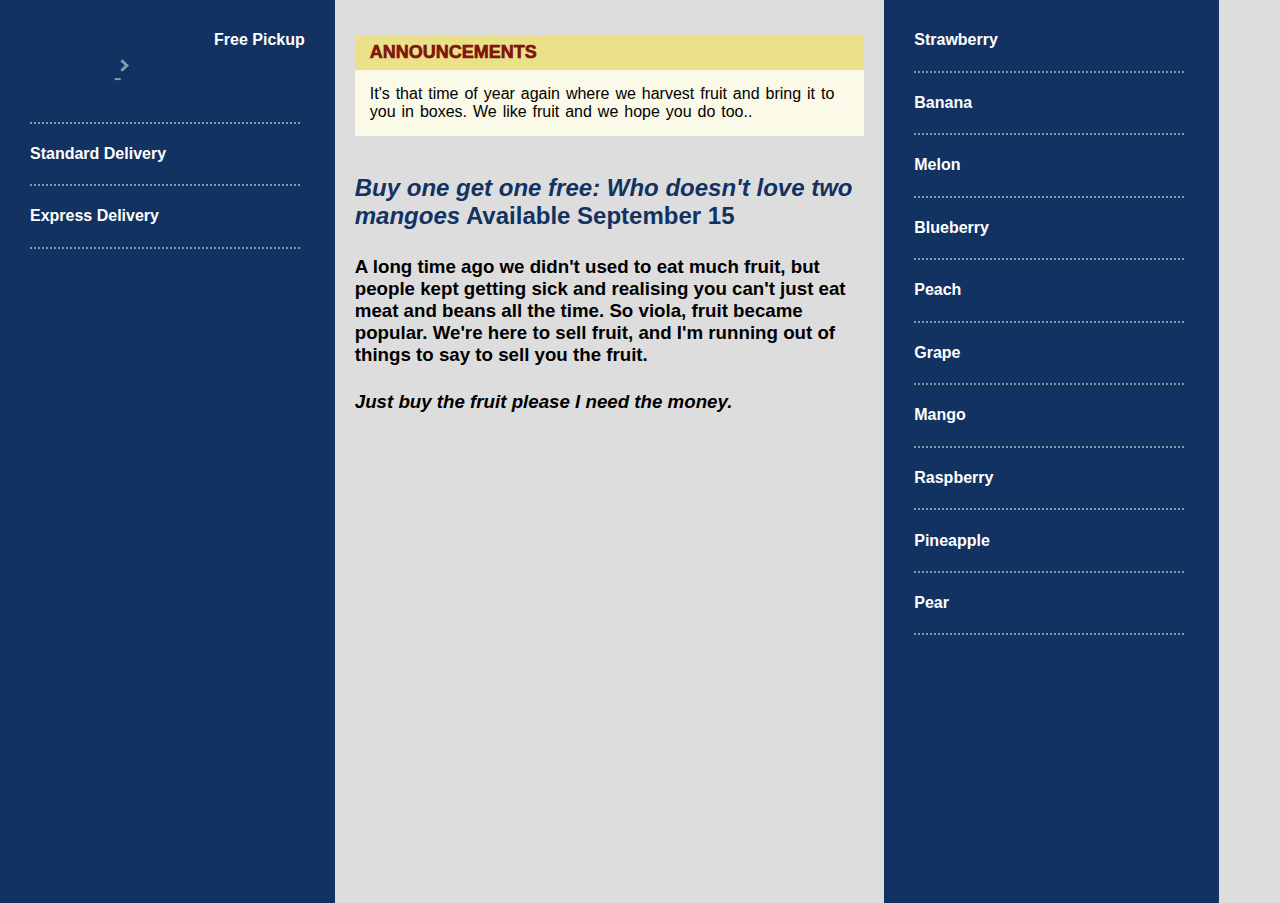
==== task1/index.html @ 1a3171ea "keep track" ====
<!DOCTYPE html>
<html lang="en">
<head>
  <meta charset="UTF-8">
  <meta name="viewport" content="width=device-width, initial-scale=1.0">
  <title>Task1</title>
  <link rel="stylesheet" href="index.css">
</head>
<body>
  <div class="sidebar">
    <h4><div class="arrow"></div>Free Pickup</h4>
    <div class="divider"></div>
    <h4>Standard Delivery</h4>
    <div class="divider"></div>
    <h4>Express Delivery</h4>
    <div class="divider"></div>
  </div>
  <div class="middle">
    <div class="announce-wrapper">
      <div class="announce-header">
        ANNOUNCEMENTS
      </div>
      <div class="announce-content">
        It's that time of year again where we harvest fruit and bring it to you in boxes. We like fruit and we hope you do too..
      </div>
    </div>
    <h2>
      <i>Buy one get one free: Who doesn't love two mangoes</i>
      Available September 15
    </h2>
    <h3>
      A long time ago we didn't used to eat much fruit, but people kept getting sick and realising you can't just eat meat and beans all the time. So viola, fruit became popular. We're here to sell fruit, and I'm running out of things to say to sell you the fruit.
    </h3>
    <h3>
      <i>Just buy the fruit please I need the money.</i>
    </h3>
  </div>
  <div class="sidebar">
    <h4>Strawberry</h4>
    <div class="divider"></div>
    <h4>Banana</h4>
    <div class="divider"></div>
    <h4>Melon</h4>
    <div class="divider"></div>
    <h4>Blueberry</h4>
    <div class="divider"></div>
    <h4>Peach</h4>
    <div class="divider"></div>
    <h4>Grape</h4>
    <div class="divider"></div>
    <h4>Mango</h4>
    <div class="divider"></div>
    <h4>Raspberry</h4>
    <div class="divider"></div>
    <h4>Pineapple</h4>
    <div class="divider"></div>
    <h4>Pear</h4>
    <div class="divider"></div>
  </div>
</body>
</html>
---- task1/index.css ----
body {
  background-color: #dddddd;
  display: flex;
  justify-content: space-between;
  height: 883px;
  max-width: 1219px;
  margin: 0;
  font-family: Arial, Helvetica, sans-serif;
}

.sidebar {
  height: 100%;
  flex: 1;
  background-color: #123262;
  color: white;
  padding: 10px 30px;
}

.middle {
  flex: 2;
}

.announce-wrapper {
  margin: 35px 20px;
}

.announce-header {
  background-color: #eae18a;
  color: #84180f;
  font-weight: 1000;
  font-size: large;
  padding: 7px 15px;
}

.announce-content {
  background-color: #fbf9e7;
  font-size: medium;
  padding: 15px 15px;
  word-spacing: 1.5px;
}

h4 {
  display: flex;
}

h2, h3 {
  padding: 3px 20px;
}

h2 {
  color: #123262;
}

.divider {
  border-top: 2px dotted #829aaa;
  width: 270px;
}

.arrow {
  display: block;
  margin: 30px auto;
  width: 6px;
  height: 6px;
  border-top: 3px solid #829aaa;
  border-left: 3px solid #829aaa;
  transform: rotate(135deg);
}

.arrow::after {
  content: "";
  display: block;
  width: 2px;
  height: 6px;
  background-color: #829aaa;
  transform: rotate(-45deg) translate(15px, 4px);
  left: 0;
  top: 0;
}
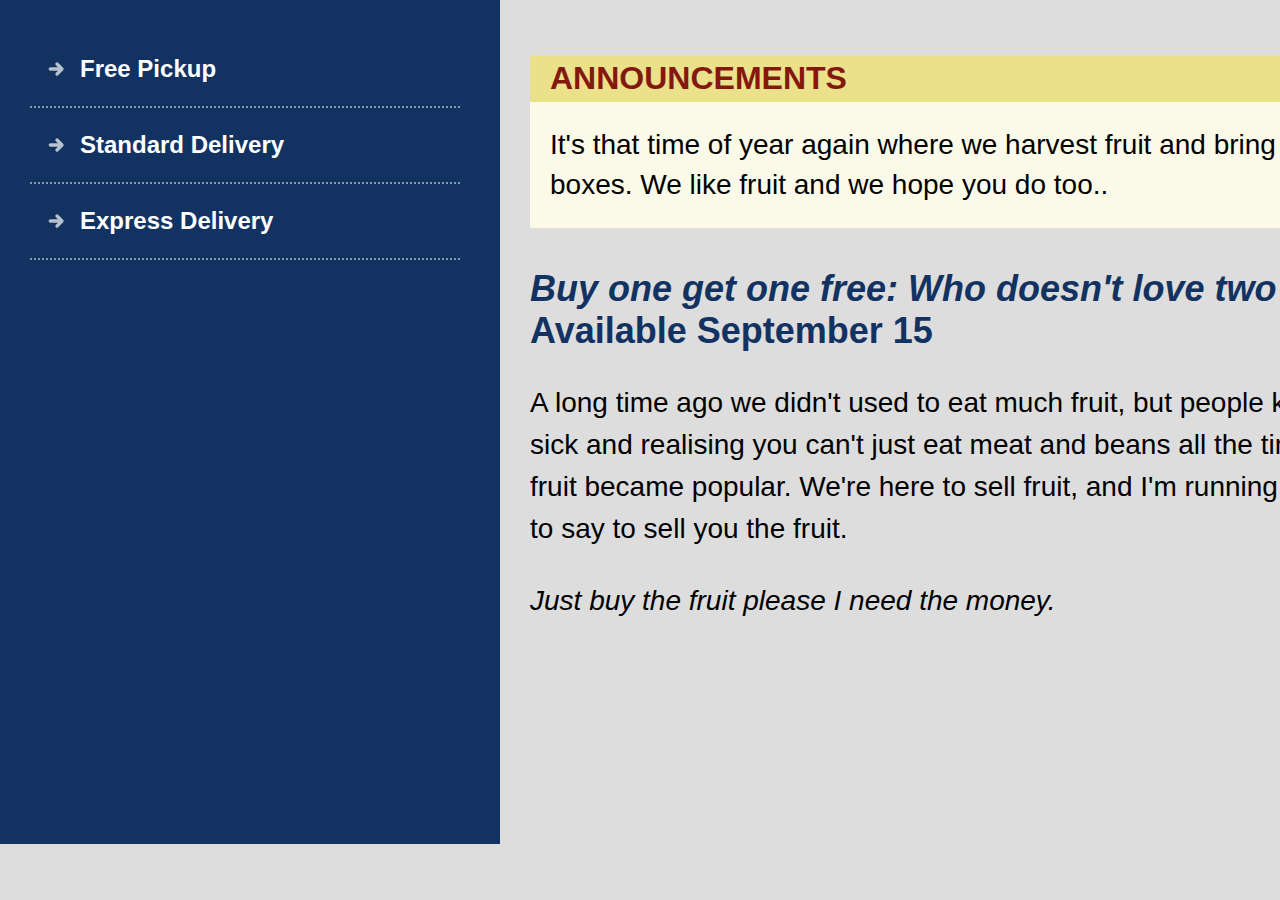
==== commit 0ae43588: "done: task 1" ====
--- a/task1/index.html
+++ b/task1/index.html
@@ -7,22 +7,65 @@
   <link rel="stylesheet" href="index.css">
 </head>
 <body>
-  <div class="sidebar">
-    <h4><div class="arrow"></div>Free Pickup</h4>
-    <div class="divider"></div>
-    <h4>Standard Delivery</h4>
-    <div class="divider"></div>
-    <h4>Express Delivery</h4>
-    <div class="divider"></div>
-  </div>
-  <div class="middle">
+  <section class="sidebar left">
+    <div class="divider">
+      <svg xmlns="http://www.w3.org/2000/svg" viewBox="0 0 24 24">
+        <path d="m18.707 12.707-3 3
+                  a1 1 0 0 1-1.414-1.414
+                  L15.586 13
+                  H11
+                  a1 1 0 0 1 0-2
+                  h4.586
+                  l-1.293-1.293
+                  a1 1 0 0 1 1.414-1.414
+                  l3 3
+                  a1 1 0 0 1 0 1.414
+                  z" style="fill:#b8c1d0" data-name="right-arrow"/>
+      </svg>
+      <h4>Free Pickup</h4>
+    </div>
+    <div class="divider">
+      <svg xmlns="http://www.w3.org/2000/svg" viewBox="0 0 24 24">
+        <path d="m18.707 12.707-3 3
+                  a1 1 0 0 1-1.414-1.414
+                  L15.586 13
+                  H11
+                  a1 1 0 0 1 0-2
+                  h4.586
+                  l-1.293-1.293
+                  a1 1 0 0 1 1.414-1.414
+                  l3 3
+                  a1 1 0 0 1 0 1.414
+                  z" style="fill:#b8c1d0" data-name="right-arrow"/>
+      </svg>
+      <h4>Standard Delivery</h4>
+    </div>
+    <div class="divider">
+      <svg xmlns="http://www.w3.org/2000/svg" viewBox="0 0 24 24">
+        <path d="m18.707 12.707-3 3
+                  a1 1 0 0 1-1.414-1.414
+                  L15.586 13
+                  H11
+                  a1 1 0 0 1 0-2
+                  h4.586
+                  l-1.293-1.293
+                  a1 1 0 0 1 1.414-1.414
+                  l3 3
+                  a1 1 0 0 1 0 1.414
+                  z" style="fill:#b8c1d0" data-name="right-arrow"/>
+      </svg>
+      <h4>Express Delivery</h4>
+    </div>
+  </section>
+
+  <section class="middle">
     <div class="announce-wrapper">
-      <div class="announce-header">
+      <h1 class="announce-header">
         ANNOUNCEMENTS
-      </div>
-      <div class="announce-content">
+      </h1>
+      <p class="announce-content">
         It's that time of year again where we harvest fruit and bring it to you in boxes. We like fruit and we hope you do too..
-      </div>
+      </p>
     </div>
     <h2>
       <i>Buy one get one free: Who doesn't love two mangoes</i>
@@ -34,28 +77,169 @@
     <h3>
       <i>Just buy the fruit please I need the money.</i>
     </h3>
-  </div>
-  <div class="sidebar">
-    <h4>Strawberry</h4>
-    <div class="divider"></div>
-    <h4>Banana</h4>
-    <div class="divider"></div>
-    <h4>Melon</h4>
-    <div class="divider"></div>
-    <h4>Blueberry</h4>
-    <div class="divider"></div>
-    <h4>Peach</h4>
-    <div class="divider"></div>
-    <h4>Grape</h4>
-    <div class="divider"></div>
-    <h4>Mango</h4>
-    <div class="divider"></div>
-    <h4>Raspberry</h4>
-    <div class="divider"></div>
-    <h4>Pineapple</h4>
-    <div class="divider"></div>
-    <h4>Pear</h4>
-    <div class="divider"></div>
-  </div>
+  </section>
+
+  <section class="sidebar right">
+    <div class="divider">
+      <svg xmlns="http://www.w3.org/2000/svg" viewBox="0 0 24 24">
+        <path d="m18.707 12.707-3 3
+                  a1 1 0 0 1-1.414-1.414
+                  L15.586 13
+                  H11
+                  a1 1 0 0 1 0-2
+                  h4.586
+                  l-1.293-1.293
+                  a1 1 0 0 1 1.414-1.414
+                  l3 3
+                  a1 1 0 0 1 0 1.414
+                  z" style="fill:#b8c1d0" data-name="right-arrow"/>
+      </svg>
+      <h4>Strawberry</h4>
+    </div>
+    <div class="divider">
+      <svg xmlns="http://www.w3.org/2000/svg" viewBox="0 0 24 24">
+        <path d="m18.707 12.707-3 3
+                  a1 1 0 0 1-1.414-1.414
+                  L15.586 13
+                  H11
+                  a1 1 0 0 1 0-2
+                  h4.586
+                  l-1.293-1.293
+                  a1 1 0 0 1 1.414-1.414
+                  l3 3
+                  a1 1 0 0 1 0 1.414
+                  z" style="fill:#b8c1d0" data-name="right-arrow"/>
+      </svg>
+      <h4>Banana</h4>
+    </div>
+    <div class="divider">
+      <svg xmlns="http://www.w3.org/2000/svg" viewBox="0 0 24 24">
+        <path d="m18.707 12.707-3 3
+                  a1 1 0 0 1-1.414-1.414
+                  L15.586 13
+                  H11
+                  a1 1 0 0 1 0-2
+                  h4.586
+                  l-1.293-1.293
+                  a1 1 0 0 1 1.414-1.414
+                  l3 3
+                  a1 1 0 0 1 0 1.414
+                  z" style="fill:#b8c1d0" data-name="right-arrow"/>
+      </svg>
+      <h4>Melon</h4>
+    </div>
+    <div class="divider">
+      <svg xmlns="http://www.w3.org/2000/svg" viewBox="0 0 24 24">
+        <path d="m18.707 12.707-3 3
+                  a1 1 0 0 1-1.414-1.414
+                  L15.586 13
+                  H11
+                  a1 1 0 0 1 0-2
+                  h4.586
+                  l-1.293-1.293
+                  a1 1 0 0 1 1.414-1.414
+                  l3 3
+                  a1 1 0 0 1 0 1.414
+                  z" style="fill:#b8c1d0" data-name="right-arrow"/>
+      </svg>
+      <h4>Blueberry</h4>
+    </div>
+    <div class="divider">
+      <svg xmlns="http://www.w3.org/2000/svg" viewBox="0 0 24 24">
+        <path d="m18.707 12.707-3 3
+                  a1 1 0 0 1-1.414-1.414
+                  L15.586 13
+                  H11
+                  a1 1 0 0 1 0-2
+                  h4.586
+                  l-1.293-1.293
+                  a1 1 0 0 1 1.414-1.414
+                  l3 3
+                  a1 1 0 0 1 0 1.414
+                  z" style="fill:#b8c1d0" data-name="right-arrow"/>
+      </svg>
+      <h4>Peach</h4>
+    </div>
+    <div class="divider">
+      <svg xmlns="http://www.w3.org/2000/svg" viewBox="0 0 24 24">
+        <path d="m18.707 12.707-3 3
+                  a1 1 0 0 1-1.414-1.414
+                  L15.586 13
+                  H11
+                  a1 1 0 0 1 0-2
+                  h4.586
+                  l-1.293-1.293
+                  a1 1 0 0 1 1.414-1.414
+                  l3 3
+                  a1 1 0 0 1 0 1.414
+                  z" style="fill:#b8c1d0" data-name="right-arrow"/>
+      </svg>
+      <h4>Grape</h4>
+    </div>
+    <div class="divider">
+      <svg xmlns="http://www.w3.org/2000/svg" viewBox="0 0 24 24">
+        <path d="m18.707 12.707-3 3
+                  a1 1 0 0 1-1.414-1.414
+                  L15.586 13
+                  H11
+                  a1 1 0 0 1 0-2
+                  h4.586
+                  l-1.293-1.293
+                  a1 1 0 0 1 1.414-1.414
+                  l3 3
+                  a1 1 0 0 1 0 1.414
+                  z" style="fill:#b8c1d0" data-name="right-arrow"/>
+      </svg>
+      <h4>Mango</h4>
+    </div>
+    <div class="divider">
+      <svg xmlns="http://www.w3.org/2000/svg" viewBox="0 0 24 24">
+        <path d="m18.707 12.707-3 3
+                  a1 1 0 0 1-1.414-1.414
+                  L15.586 13
+                  H11
+                  a1 1 0 0 1 0-2
+                  h4.586
+                  l-1.293-1.293
+                  a1 1 0 0 1 1.414-1.414
+                  l3 3
+                  a1 1 0 0 1 0 1.414
+                  z" style="fill:#b8c1d0" data-name="right-arrow"/>
+      </svg>
+      <h4>Raspberry</h4>
+    </div>
+    <div class="divider">
+      <svg xmlns="http://www.w3.org/2000/svg" viewBox="0 0 24 24">
+        <path d="m18.707 12.707-3 3
+                  a1 1 0 0 1-1.414-1.414
+                  L15.586 13
+                  H11
+                  a1 1 0 0 1 0-2
+                  h4.586
+                  l-1.293-1.293
+                  a1 1 0 0 1 1.414-1.414
+                  l3 3
+                  a1 1 0 0 1 0 1.414
+                  z" style="fill:#b8c1d0" data-name="right-arrow"/>
+      </svg>
+      <h4>Pineapple</h4>
+    </div>
+    <div class="divider">
+      <svg xmlns="http://www.w3.org/2000/svg" viewBox="0 0 24 24">
+        <path d="m18.707 12.707-3 3
+                  a1 1 0 0 1-1.414-1.414
+                  L15.586 13
+                  H11
+                  a1 1 0 0 1 0-2
+                  h4.586
+                  l-1.293-1.293
+                  a1 1 0 0 1 1.414-1.414
+                  l3 3
+                  a1 1 0 0 1 0 1.414
+                  z" style="fill:#b8c1d0" data-name="right-arrow"/>
+      </svg>
+      <h4>Pear</h4>
+    </div>
+  </section>
 </body>
 </html>--- a/task1/index.css
+++ b/task1/index.css
@@ -1,78 +1,95 @@
+* {
+  margin: 0;
+  box-sizing: border-box;
+}
+
 body {
   background-color: #dddddd;
   display: flex;
-  justify-content: space-between;
-  height: 883px;
-  max-width: 1219px;
-  margin: 0;
+  height: 844px;
+  width: 1981px;
   font-family: Arial, Helvetica, sans-serif;
 }
 
 .sidebar {
   height: 100%;
-  flex: 1;
   background-color: #123262;
   color: white;
-  padding: 10px 30px;
+  padding-top: 32px;
+}
+
+.left {
+  width: 500px;
+  padding-left: 30px;
+  padding-right: 40px;
 }
 
 .middle {
-  flex: 2;
+  width: 995px;
+  padding: 55px 30px;
+}
+
+.right {
+  width: 486px;
+  padding-left: 17px;
+  padding-right: 37px;
 }
 
 .announce-wrapper {
-  margin: 35px 20px;
+  width: 935px;
 }
 
 .announce-header {
   background-color: #eae18a;
+  padding: 5px 20px;
+}
+
+h1 {
   color: #84180f;
-  font-weight: 1000;
-  font-size: large;
-  padding: 7px 15px;
+  font-weight: 800;
+  font-size: 32px;
 }
 
 .announce-content {
   background-color: #fbf9e7;
-  font-size: medium;
-  padding: 15px 15px;
-  word-spacing: 1.5px;
+  padding: 23px 20px;
+}
+
+p {
+  font-size: 28px;
+  font-weight: 500;
+  line-height: 40px;
 }
 
 h4 {
-  display: flex;
-}
-
-h2, h3 {
-  padding: 3px 20px;
+  font-size: 24px;
 }
 
 h2 {
+  margin-top: 40px;
   color: #123262;
+  font-size: 36px;
+  font-weight: 700;
+  line-height: 42px;
+}
+
+h3 {
+  margin-top: 30px;
+  font-size: 28px;
+  font-weight: 500;
+  line-height: 42px;
 }
 
 .divider {
-  border-top: 2px dotted #829aaa;
-  width: 270px;
+  border-bottom: 2px dotted #829aaa;
+  width: 100%;
+  height: 76px;
+  display: flex;
+  align-items: center;
+  padding-left: 2px;
 }
 
-.arrow {
-  display: block;
-  margin: 30px auto;
-  width: 6px;
-  height: 6px;
-  border-top: 3px solid #829aaa;
-  border-left: 3px solid #829aaa;
-  transform: rotate(135deg);
+svg {
+  width: 40px;
+  margin-right: 8px;
 }
-
-.arrow::after {
-  content: "";
-  display: block;
-  width: 2px;
-  height: 6px;
-  background-color: #829aaa;
-  transform: rotate(-45deg) translate(15px, 4px);
-  left: 0;
-  top: 0;
-}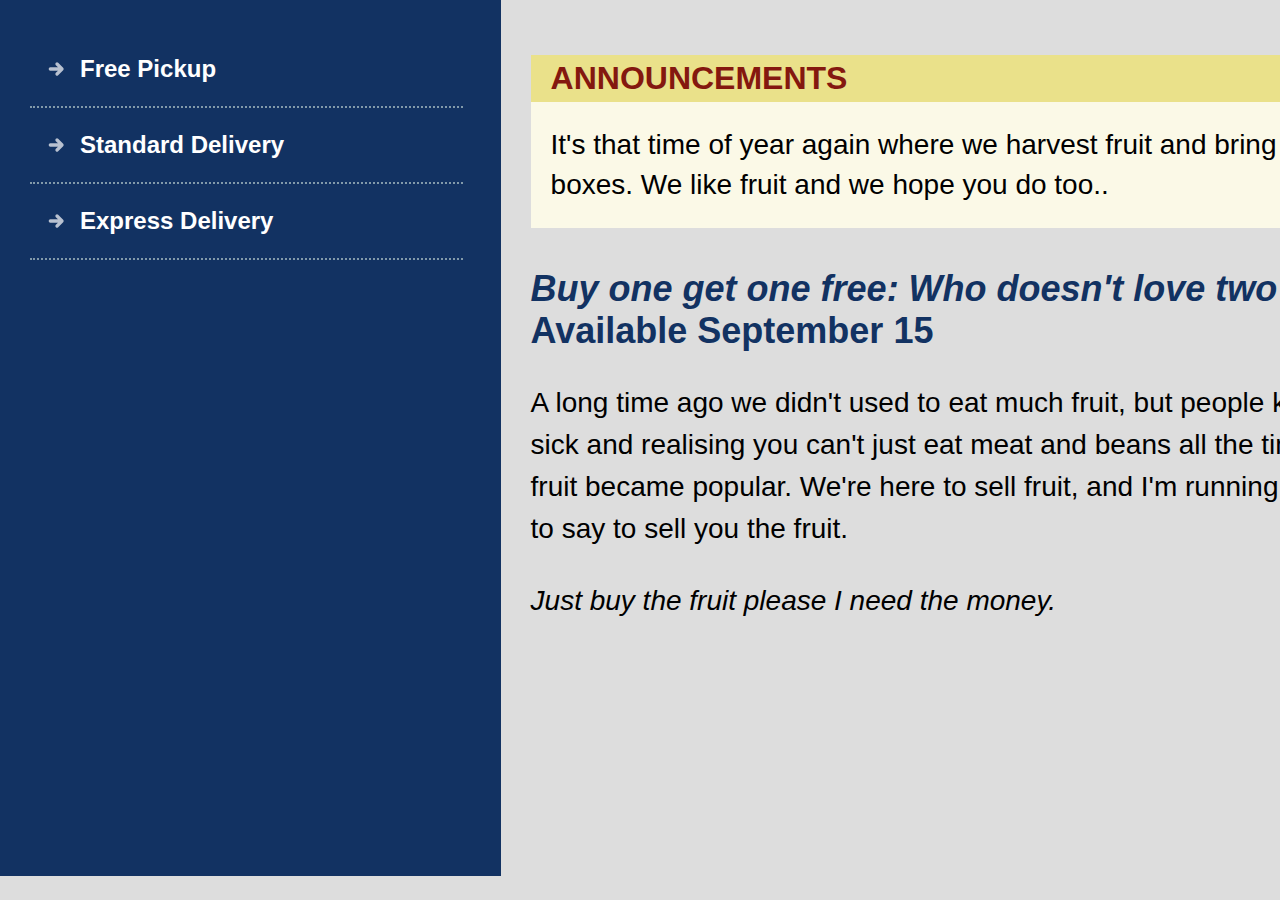
==== commit cedb8bea: "fix css style and universal selector for margin" ====
--- a/task1/index.html
+++ b/task1/index.html
@@ -8,7 +8,7 @@
 </head>
 <body>
   <section class="sidebar left">
-    <div class="divider">
+    <div class="pick-container">
       <svg xmlns="http://www.w3.org/2000/svg" viewBox="0 0 24 24">
         <path d="m18.707 12.707-3 3
                   a1 1 0 0 1-1.414-1.414
@@ -24,7 +24,7 @@
       </svg>
       <h4>Free Pickup</h4>
     </div>
-    <div class="divider">
+    <div class="pick-container">
       <svg xmlns="http://www.w3.org/2000/svg" viewBox="0 0 24 24">
         <path d="m18.707 12.707-3 3
                   a1 1 0 0 1-1.414-1.414
@@ -40,7 +40,7 @@
       </svg>
       <h4>Standard Delivery</h4>
     </div>
-    <div class="divider">
+    <div class="pick-container">
       <svg xmlns="http://www.w3.org/2000/svg" viewBox="0 0 24 24">
         <path d="m18.707 12.707-3 3
                   a1 1 0 0 1-1.414-1.414
@@ -80,7 +80,7 @@
   </section>
 
   <section class="sidebar right">
-    <div class="divider">
+    <div class="pick-container">
       <svg xmlns="http://www.w3.org/2000/svg" viewBox="0 0 24 24">
         <path d="m18.707 12.707-3 3
                   a1 1 0 0 1-1.414-1.414
@@ -96,7 +96,7 @@
       </svg>
       <h4>Strawberry</h4>
     </div>
-    <div class="divider">
+    <div class="pick-container">
       <svg xmlns="http://www.w3.org/2000/svg" viewBox="0 0 24 24">
         <path d="m18.707 12.707-3 3
                   a1 1 0 0 1-1.414-1.414
@@ -112,7 +112,7 @@
       </svg>
       <h4>Banana</h4>
     </div>
-    <div class="divider">
+    <div class="pick-container">
       <svg xmlns="http://www.w3.org/2000/svg" viewBox="0 0 24 24">
         <path d="m18.707 12.707-3 3
                   a1 1 0 0 1-1.414-1.414
@@ -128,7 +128,7 @@
       </svg>
       <h4>Melon</h4>
     </div>
-    <div class="divider">
+    <div class="pick-container">
       <svg xmlns="http://www.w3.org/2000/svg" viewBox="0 0 24 24">
         <path d="m18.707 12.707-3 3
                   a1 1 0 0 1-1.414-1.414
@@ -144,7 +144,7 @@
       </svg>
       <h4>Blueberry</h4>
     </div>
-    <div class="divider">
+    <div class="pick-container">
       <svg xmlns="http://www.w3.org/2000/svg" viewBox="0 0 24 24">
         <path d="m18.707 12.707-3 3
                   a1 1 0 0 1-1.414-1.414
@@ -160,7 +160,7 @@
       </svg>
       <h4>Peach</h4>
     </div>
-    <div class="divider">
+    <div class="pick-container">
       <svg xmlns="http://www.w3.org/2000/svg" viewBox="0 0 24 24">
         <path d="m18.707 12.707-3 3
                   a1 1 0 0 1-1.414-1.414
@@ -176,7 +176,7 @@
       </svg>
       <h4>Grape</h4>
     </div>
-    <div class="divider">
+    <div class="pick-container">
       <svg xmlns="http://www.w3.org/2000/svg" viewBox="0 0 24 24">
         <path d="m18.707 12.707-3 3
                   a1 1 0 0 1-1.414-1.414
@@ -192,7 +192,7 @@
       </svg>
       <h4>Mango</h4>
     </div>
-    <div class="divider">
+    <div class="pick-container">
       <svg xmlns="http://www.w3.org/2000/svg" viewBox="0 0 24 24">
         <path d="m18.707 12.707-3 3
                   a1 1 0 0 1-1.414-1.414
@@ -208,7 +208,7 @@
       </svg>
       <h4>Raspberry</h4>
     </div>
-    <div class="divider">
+    <div class="pick-container">
       <svg xmlns="http://www.w3.org/2000/svg" viewBox="0 0 24 24">
         <path d="m18.707 12.707-3 3
                   a1 1 0 0 1-1.414-1.414
@@ -224,7 +224,7 @@
       </svg>
       <h4>Pineapple</h4>
     </div>
-    <div class="divider">
+    <div class="pick-container">
       <svg xmlns="http://www.w3.org/2000/svg" viewBox="0 0 24 24">
         <path d="m18.707 12.707-3 3
                   a1 1 0 0 1-1.414-1.414
--- a/task1/index.css
+++ b/task1/index.css
@@ -1,9 +1,6 @@
-* {
+body {
   margin: 0;
-  box-sizing: border-box;
-}
-
-body {
+  padding: 0;
   background-color: #dddddd;
   display: flex;
   height: 844px;
@@ -19,7 +16,7 @@
 }
 
 .left {
-  width: 500px;
+  width: 485px;
   padding-left: 30px;
   padding-right: 40px;
 }
@@ -42,6 +39,8 @@
 .announce-header {
   background-color: #eae18a;
   padding: 5px 20px;
+  box-sizing: border-box;
+  margin: 0;
 }
 
 h1 {
@@ -52,6 +51,8 @@
 
 .announce-content {
   background-color: #fbf9e7;
+  box-sizing: border-box;
+  margin: 0;
   padding: 23px 20px;
 }
 
@@ -80,10 +81,10 @@
   line-height: 42px;
 }
 
-.divider {
+.pick-container {
   border-bottom: 2px dotted #829aaa;
   width: 100%;
-  height: 76px;
+  height: 74px;
   display: flex;
   align-items: center;
   padding-left: 2px;
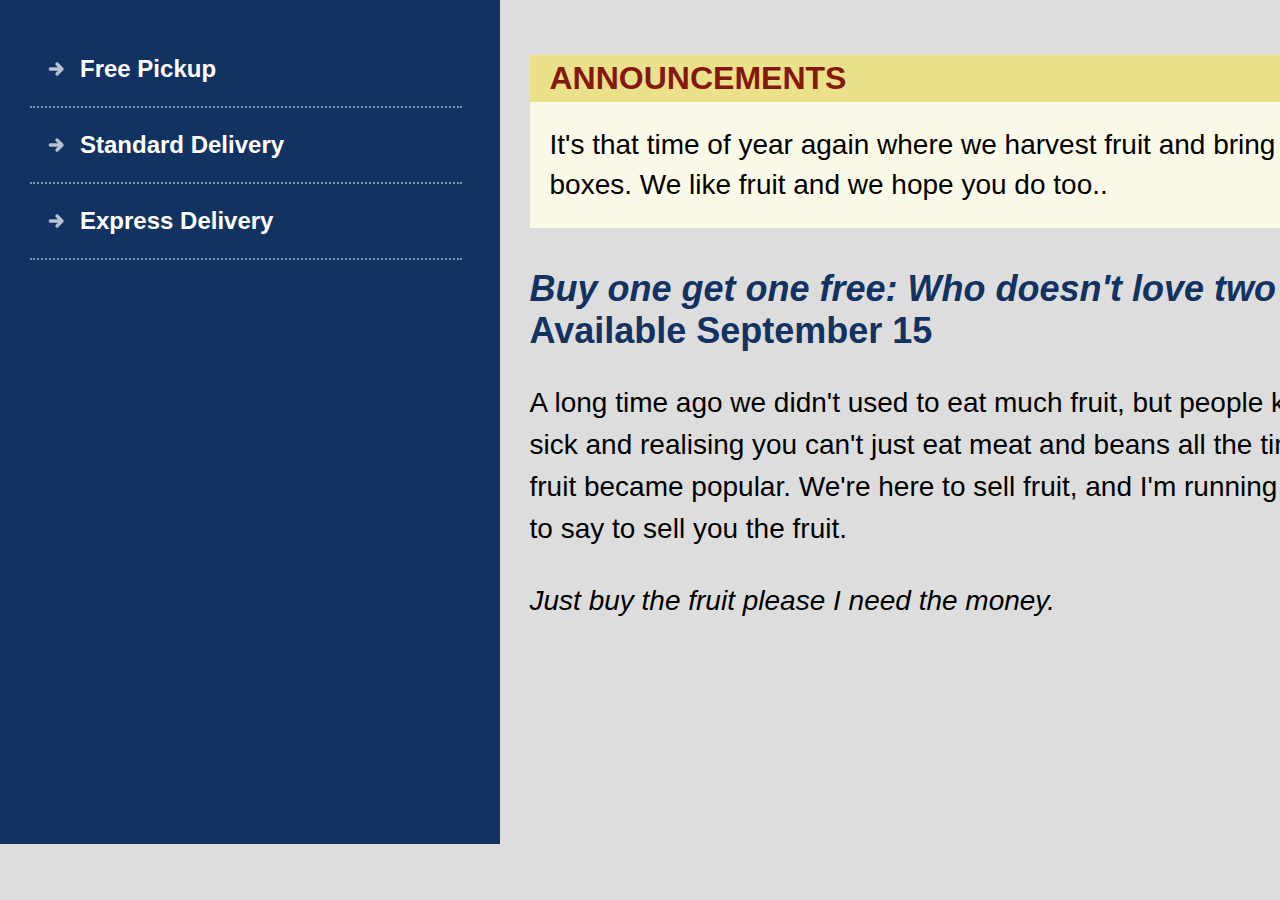
==== commit d21ee806: "adjust style" ====
--- a/task1/index.html
+++ b/task1/index.html
@@ -68,8 +68,10 @@
       </p>
     </div>
     <h2>
-      <i>Buy one get one free: Who doesn't love two mangoes</i>
-      Available September 15
+      <b>
+        <i>Buy one get one free: Who doesn't love two mangoes</i>
+        Available September 15
+      </b>
     </h2>
     <h3>
       A long time ago we didn't used to eat much fruit, but people kept getting sick and realising you can't just eat meat and beans all the time. So viola, fruit became popular. We're here to sell fruit, and I'm running out of things to say to sell you the fruit.
--- a/task1/index.css
+++ b/task1/index.css
@@ -7,80 +7,64 @@
   width: 1981px;
   font-family: Arial, Helvetica, sans-serif;
 }
-
 .sidebar {
   height: 100%;
   background-color: #123262;
   color: white;
-  padding-top: 32px;
+  box-sizing: border-box;
 }
-
 .left {
-  width: 485px;
-  padding-left: 30px;
-  padding-right: 40px;
+  flex: 1;
+  padding: 32px 40px 0 30px;
 }
-
 .middle {
-  width: 995px;
+  flex: 2;
   padding: 55px 30px;
 }
-
 .right {
-  width: 486px;
-  padding-left: 17px;
-  padding-right: 37px;
+  flex: 1;
+  padding: 32px 40px 0 17px;
 }
-
 .announce-wrapper {
   width: 935px;
 }
-
 .announce-header {
   background-color: #eae18a;
   padding: 5px 20px;
   box-sizing: border-box;
   margin: 0;
 }
-
 h1 {
   color: #84180f;
   font-weight: 800;
   font-size: 32px;
 }
-
 .announce-content {
   background-color: #fbf9e7;
   box-sizing: border-box;
   margin: 0;
   padding: 23px 20px;
 }
-
 p {
   font-size: 28px;
   font-weight: 500;
   line-height: 40px;
 }
-
 h4 {
   font-size: 24px;
 }
-
 h2 {
   margin-top: 40px;
   color: #123262;
   font-size: 36px;
-  font-weight: 700;
   line-height: 42px;
 }
-
 h3 {
   margin-top: 30px;
   font-size: 28px;
   font-weight: 500;
   line-height: 42px;
 }
-
 .pick-container {
   border-bottom: 2px dotted #829aaa;
   width: 100%;
@@ -89,8 +73,7 @@
   align-items: center;
   padding-left: 2px;
 }
-
 svg {
   width: 40px;
   margin-right: 8px;
-}
+}